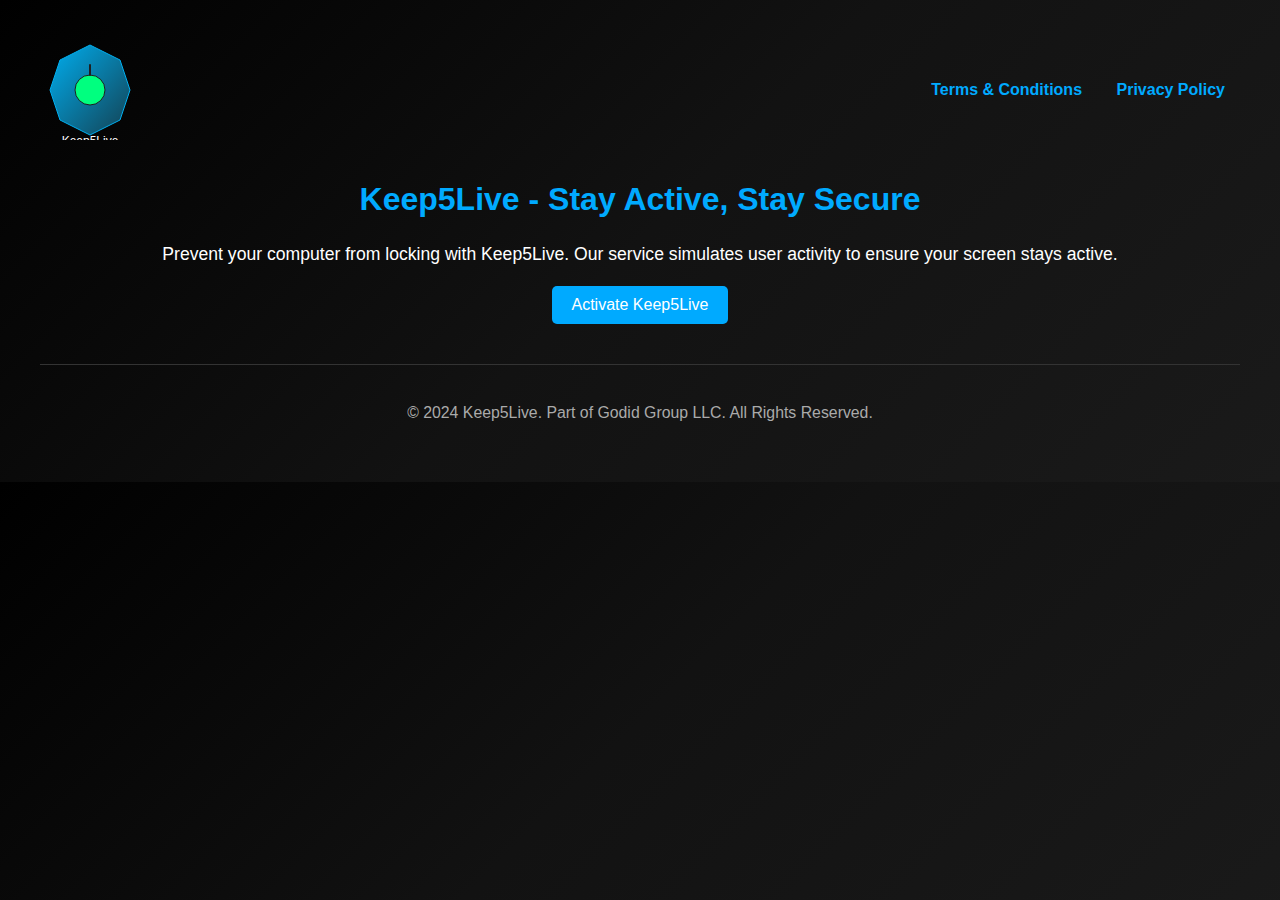
==== index.html @ 1e7a8904 "Initial commit - Deploy Keep5Live website" ====
<!DOCTYPE html>
<html lang="en">
<head>
    <meta charset="UTF-8">
    <meta name="viewport" content="width=device-width, initial-scale=1.0">
    <title>Keep5Live - Stay Active, Stay Secure</title>
    <link rel="stylesheet" href="assets/css/style.css">
</head>
<body>
    <div class="container">
        <header>
            <!-- Reference SVG Logo -->
            <img src="assets/images/logo.svg" alt="Keep5Live Logo" class="logo">
            <nav>
                <a href="terms.html">Terms & Conditions</a>
                <a href="privacy.html">Privacy Policy</a>
            </nav>
        </header>

        <main>
            <h1>Keep5Live - Stay Active, Stay Secure</h1>
            <p>Prevent your computer from locking with Keep5Live. Our service simulates user activity to ensure your screen stays active.</p>

            <!-- Activate Button -->
            <button class="animate-btn" onclick="openPopup()">Activate Keep5Live</button>
        </main>

        <footer>
            <p>&copy; 2024 Keep5Live. Part of Godid Group LLC. All Rights Reserved.</p>
        </footer>

        <!-- Pop-up modal for Terms and Conditions -->
        <div id="popup" class="popup">
            <div class="popup-content">
                <h2>Terms & Conditions</h2>
                <p>By using Keep5Live, you agree to the terms and conditions and understand that ads and donation options will be shown to support the service.</p>
                <p><a href="terms.html" target="_blank">Read Full Terms and Conditions</a></p>

                <label for="agree">
                    <input type="checkbox" id="agree"> I agree to the terms and conditions and understand that ads will be displayed.
                </label>
                <br><br>
                <a href="activate.html"><button class="animate-btn" id="activateBtn" disabled>Activate Keep5Live</button></a>
            </div>
        </div>

        <!-- Include JS for pop-up functionality -->
        <script src="scripts/main.js"></script>
    </div>
</body>
</html>
---- assets/css/style.css ----
/* General Styles */
body {
    font-family: 'Roboto', sans-serif;
    background: linear-gradient(135deg, #000000, #121212, #1a1a1a); /* Dark gradient */
    color: #ffffff;
    margin: 0;
    padding: 0;
}

.container, .container-activated {
    max-width: 1200px;
    margin: 20px auto;
    padding: 0 20px;
}

/* Header Styling */
header {
    display: flex;
    justify-content: space-between;
    align-items: center;
    padding: 20px 0;
}

header .logo {
    width: 100px; /* Adjust size as needed */
    height: auto;
}

nav a {
    margin: 0 15px;
    text-decoration: none;
    color: #00aaff; /* Blue accent */
    font-weight: bold;
}

nav a:hover {
    color: #00ff7f; /* Light green on hover */
}

/* Main Content Styling */
main, .content {
    text-align: center;
}

h1, h2 {
    color: #00aaff; /* Blue accent */
}

p {
    font-size: 1.1em;
    line-height: 1.6;
}

/* Button Styling */
.animate-btn {
    padding: 10px 20px;
    background-color: #00aaff;
    border: none;
    border-radius: 5px;
    color: #fff;
    cursor: pointer;
    transition: transform 0.3s ease, background-color 0.3s ease;
    font-size: 1em;
}

.animate-btn:hover {
    background-color: #0088cc;
    transform: scale(1.05);
}

/* Footer Styling */
footer {
    margin-top: 40px;
    padding: 20px 0;
    text-align: center;
    border-top: 1px solid #333;
    color: #aaaaaa;
    font-size: 0.9em;
}

/* Pop-up Modal Styling */
.popup {
    display: none;
    position: fixed;
    top: 0;
    left: 0;
    width: 100%;
    height: 100%;
    background: rgba(0, 0, 0, 0.7);
    z-index: 1000;
}

.popup-content {
    background: #1f1f1f;
    padding: 20px;
    max-width: 500px;
    margin: 100px auto;
    border-radius: 10px;
    color: #fff;
    text-align: center;
    animation: popupAnimation 0.5s ease-in-out;
}

@keyframes popupAnimation {
    from {
        transform: scale(0.8);
        opacity: 0;
    }
    to {
        transform: scale(1);
        opacity: 1;
    }
}

/* Content Layout for Activated Page */
.content {
    display: flex;
    justify-content: space-between;
    align-items: flex-start;
    margin-top: 40px;
}

.left-side, .right-side, .news-flash {
    background-color: #1f1f1f;
    padding: 20px;
    border-radius: 8px;
    box-shadow: 0 4px 8px rgba(0, 0, 0, 0.4);
    color: #fff;
}

.left-side, .right-side {
    width: 20%;
}

.news-flash {
    width: 55%;
    text-align: center;
}

/* Scrolling Ads */
.ad-scroll-box {
    height: 200px;
    overflow: hidden;
    position: relative;
}

.ad-scroll-box ins.adsbygoogle {
    display: block;
}

/* Timer Styling */
.timer {
    font-size: 3em;
    color: #00ff7f; /* Light green accent */
    margin: 20px 0;
}

/* News Box Styling */
.news-box {
    max-height: 300px;
    overflow-y: auto;
    padding: 10px;
    color: #00ff7f;
    border: 1px solid #333;
    border-radius: 5px;
}

.news-box li {
    padding: 5px 0;
    border-bottom: 1px solid #333;
}

/* Donation Section Styling */
.right-side img {
    width: 150px; /* Adjust size as needed */
    height: auto;
    transition: transform 0.3s ease;
}

.right-side img:hover {
    transform: scale(1.05);
}

/* Responsive Design */
@media (max-width: 1024px) {
    .content {
        flex-direction: column;
        align-items: center;
    }

    .left-side, .right-side, .news-flash {
        width: 100%;
        margin-bottom: 20px;
    }

    .ad-scroll-box, .news-box {
        height: auto;
        overflow: visible;
    }
}

@media (max-width: 600px) {
    header .logo {
        width: 80px;
    }

    .animate-btn {
        width: 100%;
    }

    .timer {
        font-size: 2em;
    }
}
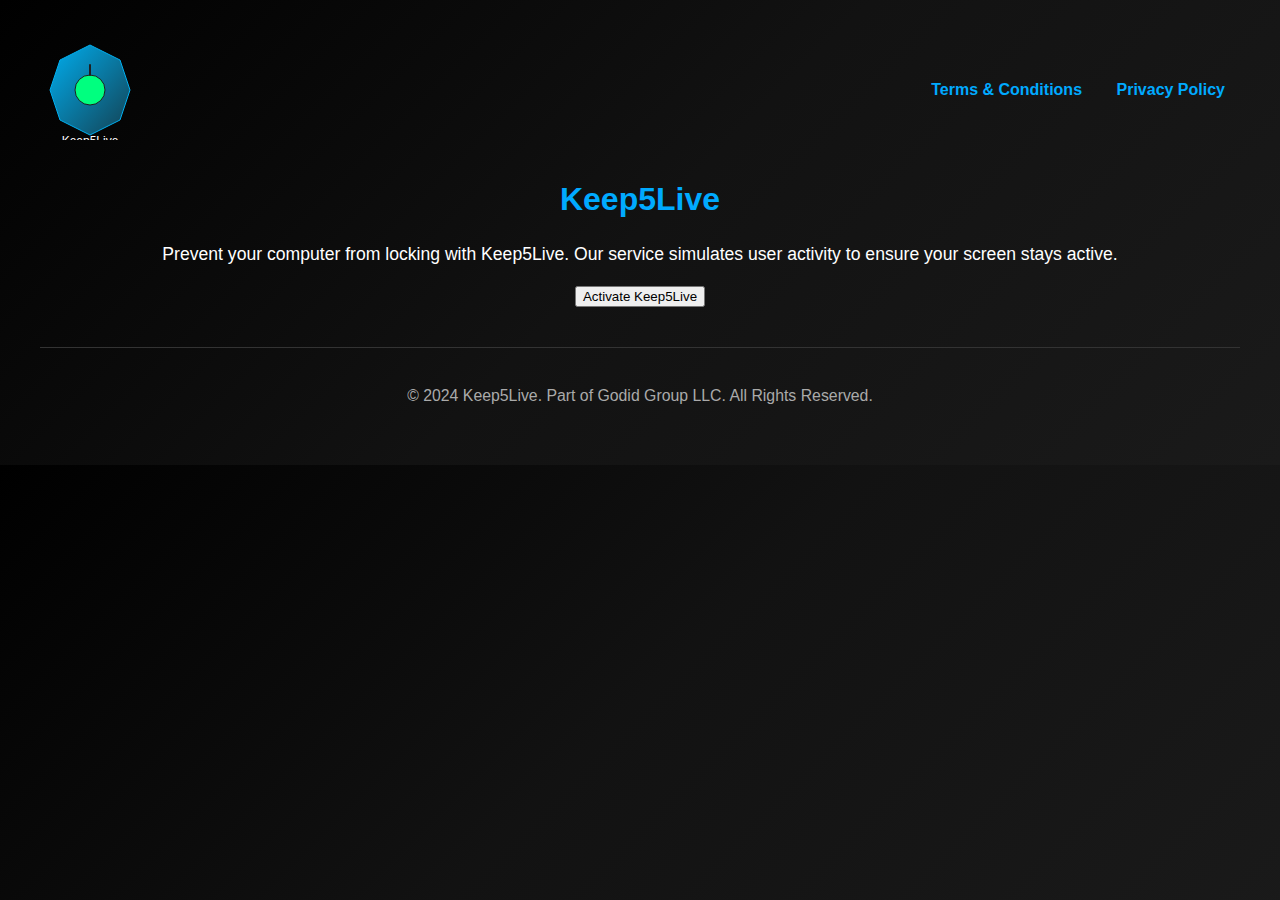
==== commit 204833f0: "Update index.html" ====
--- a/index.html
+++ b/index.html
@@ -5,11 +5,12 @@
     <meta name="viewport" content="width=device-width, initial-scale=1.0">
     <title>Keep5Live - Stay Active, Stay Secure</title>
     <link rel="stylesheet" href="assets/css/style.css">
+    <link href="https://fonts.googleapis.com/css2?family=Inter:wght@400;600&display=swap" rel="stylesheet">
 </head>
 <body>
     <div class="container">
         <header>
-            <!-- Reference SVG Logo -->
+            <!-- Modern SVG Logo -->
             <img src="assets/images/logo.svg" alt="Keep5Live Logo" class="logo">
             <nav>
                 <a href="terms.html">Terms & Conditions</a>
@@ -18,11 +19,11 @@
         </header>
 
         <main>
-            <h1>Keep5Live - Stay Active, Stay Secure</h1>
-            <p>Prevent your computer from locking with Keep5Live. Our service simulates user activity to ensure your screen stays active.</p>
-
-            <!-- Activate Button -->
-            <button class="animate-btn" onclick="openPopup()">Activate Keep5Live</button>
+            <div class="hero">
+                <h1>Keep5Live</h1>
+                <p>Prevent your computer from locking with Keep5Live. Our service simulates user activity to ensure your screen stays active.</p>
+                <button class="btn-primary" onclick="openPopup()">Activate Keep5Live</button>
+            </div>
         </main>
 
         <footer>
@@ -30,9 +31,9 @@
         </footer>
 
         <!-- Pop-up modal for Terms and Conditions -->
-        <div id="popup" class="popup">
+        <div id="popup" class="popup" role="dialog" aria-labelledby="popupTitle" aria-modal="true">
             <div class="popup-content">
-                <h2>Terms & Conditions</h2>
+                <h2 id="popupTitle">Terms & Conditions</h2>
                 <p>By using Keep5Live, you agree to the terms and conditions and understand that ads and donation options will be shown to support the service.</p>
                 <p><a href="terms.html" target="_blank">Read Full Terms and Conditions</a></p>
 
@@ -40,11 +41,11 @@
                     <input type="checkbox" id="agree"> I agree to the terms and conditions and understand that ads will be displayed.
                 </label>
                 <br><br>
-                <a href="activate.html"><button class="animate-btn" id="activateBtn" disabled>Activate Keep5Live</button></a>
+                <button class="btn-primary" id="activateBtn" disabled onclick="activateKeep5Live()">Activate Keep5Live</button>
             </div>
         </div>
 
-        <!-- Include JS for pop-up functionality -->
+        <!-- Include JS for pop-up functionality and wake lock -->
         <script src="scripts/main.js"></script>
     </div>
 </body>
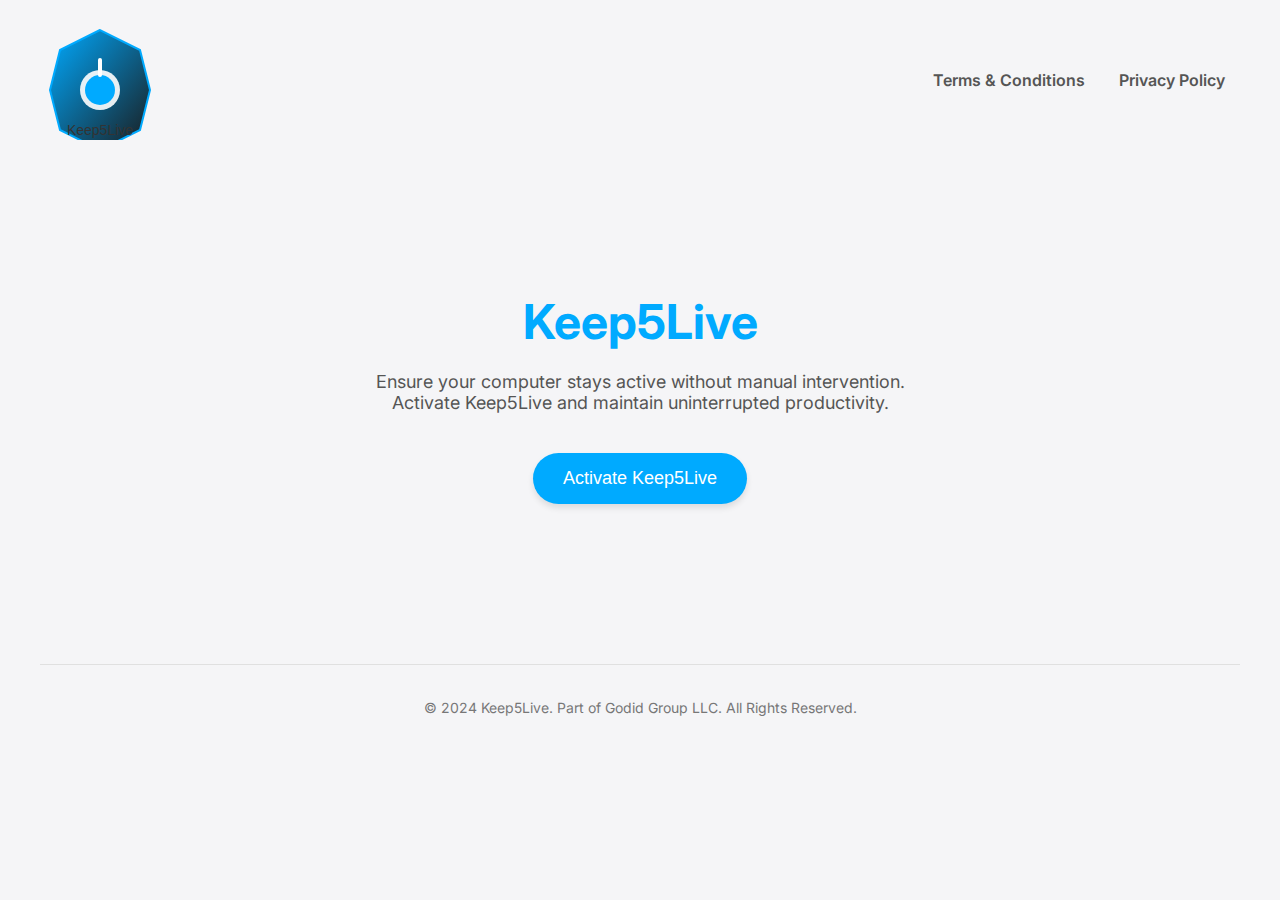
==== commit 7e8c6e2d: "Update index.html" ====
--- a/index.html
+++ b/index.html
@@ -5,7 +5,8 @@
     <meta name="viewport" content="width=device-width, initial-scale=1.0">
     <title>Keep5Live - Stay Active, Stay Secure</title>
     <link rel="stylesheet" href="assets/css/style.css">
-    <link href="https://fonts.googleapis.com/css2?family=Inter:wght@400;600&display=swap" rel="stylesheet">
+    <!-- Google Fonts -->
+    <link href="https://fonts.googleapis.com/css2?family=Roboto:wght@400;700&display=swap" rel="stylesheet">
 </head>
 <body>
     <div class="container">
@@ -21,7 +22,7 @@
         <main>
             <div class="hero">
                 <h1>Keep5Live</h1>
-                <p>Prevent your computer from locking with Keep5Live. Our service simulates user activity to ensure your screen stays active.</p>
+                <p>Ensure your computer stays active without manual intervention. Activate Keep5Live and maintain uninterrupted productivity.</p>
                 <button class="btn-primary" onclick="openPopup()">Activate Keep5Live</button>
             </div>
         </main>
@@ -40,6 +41,12 @@
                 <label for="agree">
                     <input type="checkbox" id="agree"> I agree to the terms and conditions and understand that ads will be displayed.
                 </label>
+                
+                <label for="durationInput" class="duration-label">
+                    Set Awake Duration (Minutes, max 180):
+                    <input type="number" id="durationInput" min="1" max="180" value="60">
+                </label>
+
                 <br><br>
                 <button class="btn-primary" id="activateBtn" disabled onclick="activateKeep5Live()">Activate Keep5Live</button>
             </div>
--- a/assets/css/style.css
+++ b/assets/css/style.css
@@ -1,15 +1,20 @@
+/* assets/css/style.css */
+
+/* Importing Inter Font */
+@import url('https://fonts.googleapis.com/css2?family=Inter:wght@400;600&display=swap');
+
 /* General Styles */
 body {
-    font-family: 'Roboto', sans-serif;
-    background: linear-gradient(135deg, #000000, #121212, #1a1a1a); /* Dark gradient */
-    color: #ffffff;
+    font-family: 'Inter', sans-serif;
+    background: #f5f5f7; /* Light gray background for modern feel */
+    color: #333;
     margin: 0;
     padding: 0;
 }
 
 .container, .container-activated {
     max-width: 1200px;
-    margin: 20px auto;
+    margin: 0 auto;
     padding: 0 20px;
 }
 
@@ -22,60 +27,73 @@
 }
 
 header .logo {
-    width: 100px; /* Adjust size as needed */
+    width: 120px; /* Increased size for better visibility */
     height: auto;
 }
 
 nav a {
     margin: 0 15px;
     text-decoration: none;
-    color: #00aaff; /* Blue accent */
-    font-weight: bold;
+    color: #555;
+    font-weight: 600;
+    transition: color 0.3s ease;
 }
 
 nav a:hover {
-    color: #00ff7f; /* Light green on hover */
-}
-
-/* Main Content Styling */
-main, .content {
+    color: #00aaff; /* Blue accent on hover */
+}
+
+/* Hero Section Styling */
+.hero {
     text-align: center;
-}
-
-h1, h2 {
-    color: #00aaff; /* Blue accent */
-}
-
-p {
-    font-size: 1.1em;
-    line-height: 1.6;
-}
-
-/* Button Styling */
-.animate-btn {
-    padding: 10px 20px;
+    padding: 100px 0;
+}
+
+.hero h1 {
+    font-size: 48px;
+    margin-bottom: 20px;
+    color: #00aaff;
+}
+
+.hero p {
+    font-size: 18px;
+    margin-bottom: 40px;
+    color: #555;
+    max-width: 600px;
+    margin-left: auto;
+    margin-right: auto;
+}
+
+.btn-primary {
+    padding: 15px 30px;
     background-color: #00aaff;
     border: none;
-    border-radius: 5px;
+    border-radius: 30px;
     color: #fff;
+    font-size: 18px;
     cursor: pointer;
-    transition: transform 0.3s ease, background-color 0.3s ease;
-    font-size: 1em;
-}
-
-.animate-btn:hover {
+    transition: background-color 0.3s ease, transform 0.3s ease;
+    box-shadow: 0 4px 6px rgba(0, 0, 0, 0.1);
+}
+
+.btn-primary:hover {
     background-color: #0088cc;
-    transform: scale(1.05);
+    transform: translateY(-2px);
+}
+
+.btn-primary:active {
+    transform: translateY(0);
+    box-shadow: 0 2px 4px rgba(0, 0, 0, 0.1);
 }
 
 /* Footer Styling */
 footer {
-    margin-top: 40px;
+    margin-top: 60px;
     padding: 20px 0;
     text-align: center;
-    border-top: 1px solid #333;
-    color: #aaaaaa;
-    font-size: 0.9em;
+    border-top: 1px solid #e0e0e0;
+    color: #777;
+    font-size: 14px;
 }
 
 /* Pop-up Modal Styling */
@@ -86,129 +104,228 @@
     left: 0;
     width: 100%;
     height: 100%;
-    background: rgba(0, 0, 0, 0.7);
+    background: rgba(0, 0, 0, 0.6);
     z-index: 1000;
+    justify-content: center;
+    align-items: center;
 }
 
 .popup-content {
-    background: #1f1f1f;
-    padding: 20px;
+    background: #fff;
+    padding: 40px;
     max-width: 500px;
-    margin: 100px auto;
-    border-radius: 10px;
-    color: #fff;
+    width: 90%;
+    border-radius: 12px;
+    box-shadow: 0 10px 25px rgba(0, 0, 0, 0.1);
     text-align: center;
-    animation: popupAnimation 0.5s ease-in-out;
-}
-
-@keyframes popupAnimation {
-    from {
-        transform: scale(0.8);
-        opacity: 0;
-    }
-    to {
-        transform: scale(1);
-        opacity: 1;
-    }
-}
-
-/* Content Layout for Activated Page */
+    animation: fadeIn 0.4s ease;
+}
+
+.popup-content h2 {
+    margin-bottom: 20px;
+    color: #00aaff;
+}
+
+.popup-content p {
+    margin-bottom: 20px;
+    color: #555;
+}
+
+.popup-content a {
+    color: #00aaff;
+    text-decoration: none;
+    font-weight: 600;
+}
+
+.popup-content a:hover {
+    text-decoration: underline;
+}
+
+.popup-content label {
+    display: block;
+    margin-bottom: 20px;
+    font-size: 16px;
+    color: #333;
+}
+
+.popup-content input[type="checkbox"] {
+    margin-right: 10px;
+    transform: scale(1.2);
+}
+
+@keyframes fadeIn {
+    from { opacity: 0; transform: translateY(-20px); }
+    to { opacity: 1; transform: translateY(0); }
+}
+
+/* Activated Page Styling */
 .content {
     display: flex;
     justify-content: space-between;
     align-items: flex-start;
     margin-top: 40px;
-}
-
-.left-side, .right-side, .news-flash {
-    background-color: #1f1f1f;
+    gap: 20px;
+}
+
+.left-side, .right-side {
+    flex: 1;
+    background: #fff;
     padding: 20px;
-    border-radius: 8px;
-    box-shadow: 0 4px 8px rgba(0, 0, 0, 0.4);
-    color: #fff;
-}
-
-.left-side, .right-side {
-    width: 20%;
-}
-
-.news-flash {
-    width: 55%;
-    text-align: center;
-}
-
-/* Scrolling Ads */
+    border-radius: 12px;
+    box-shadow: 0 4px 12px rgba(0, 0, 0, 0.05);
+}
+
+.left-side h2, .right-side h2, .news-flash h2 {
+    color: #00aaff;
+    margin-bottom: 15px;
+}
+
 .ad-scroll-box {
-    height: 200px;
+    height: 250px;
     overflow: hidden;
     position: relative;
 }
 
-.ad-scroll-box ins.adsbygoogle {
-    display: block;
-}
-
-/* Timer Styling */
-.timer {
-    font-size: 3em;
-    color: #00ff7f; /* Light green accent */
-    margin: 20px 0;
-}
-
-/* News Box Styling */
+.news-flash {
+    flex: 2;
+    text-align: center;
+}
+
+.news-flash h2 {
+    margin-top: 0;
+}
+
+.timer-container {
+    display: flex;
+    justify-content: center;
+    align-items: center;
+    margin-bottom: 30px;
+}
+
+.timer-svg {
+    transform: rotate(-90deg);
+}
+
+.timer-bg {
+    stroke: #eee;
+}
+
+.timer-progress {
+    stroke: #00aaff;
+    stroke-dasharray: 439.82;
+    stroke-dashoffset: 439.82;
+    transition: stroke-dashoffset 1s linear;
+}
+
 .news-box {
     max-height: 300px;
     overflow-y: auto;
     padding: 10px;
-    color: #00ff7f;
-    border: 1px solid #333;
-    border-radius: 5px;
+    background: #f9f9f9;
+    border-radius: 8px;
+    box-shadow: inset 0 2px 4px rgba(0, 0, 0, 0.05);
+}
+
+.news-box ul {
+    list-style: none;
+    padding: 0;
+    margin: 0;
 }
 
 .news-box li {
-    padding: 5px 0;
-    border-bottom: 1px solid #333;
-}
-
-/* Donation Section Styling */
-.right-side img {
-    width: 150px; /* Adjust size as needed */
-    height: auto;
+    padding: 10px 0;
+    border-bottom: 1px solid #e0e0e0;
+    color: #555;
+}
+
+.news-box li:last-child {
+    border-bottom: none;
+}
+
+.donate-btn img {
+    width: 150px;
     transition: transform 0.3s ease;
 }
 
-.right-side img:hover {
+.donate-btn img:hover {
     transform: scale(1.05);
+}
+
+/* Timer Text Styling */
+#timerText {
+    fill: #333;
+    font-size: 24px;
+    font-weight: 600;
 }
 
 /* Responsive Design */
 @media (max-width: 1024px) {
     .content {
         flex-direction: column;
-        align-items: center;
     }
 
     .left-side, .right-side, .news-flash {
         width: 100%;
-        margin-bottom: 20px;
-    }
-
-    .ad-scroll-box, .news-box {
-        height: auto;
-        overflow: visible;
-    }
-}
-
-@media (max-width: 600px) {
+    }
+
+    .ad-scroll-box {
+        height: 200px;
+    }
+}
+
+@media (max-width: 768px) {
+    .hero h1 {
+        font-size: 36px;
+    }
+
+    .hero p {
+        font-size: 16px;
+    }
+
+    .btn-primary {
+        font-size: 16px;
+        padding: 12px 25px;
+    }
+
+    .timer-container {
+        flex-direction: column;
+    }
+
+    .timer-svg {
+        width: 120px;
+        height: 120px;
+    }
+
+    #timerText {
+        font-size: 20px;
+    }
+}
+
+@media (max-width: 480px) {
     header .logo {
-        width: 80px;
-    }
-
-    .animate-btn {
+        width: 90px;
+    }
+
+    .hero h1 {
+        font-size: 28px;
+    }
+
+    .hero p {
+        font-size: 14px;
+    }
+
+    .btn-primary {
         width: 100%;
-    }
-
-    .timer {
-        font-size: 2em;
-    }
-}
+        font-size: 16px;
+        padding: 12px 0;
+    }
+
+    .timer-svg {
+        width: 100px;
+        height: 100px;
+    }
+
+    #timerText {
+        font-size: 18px;
+    }
+}
